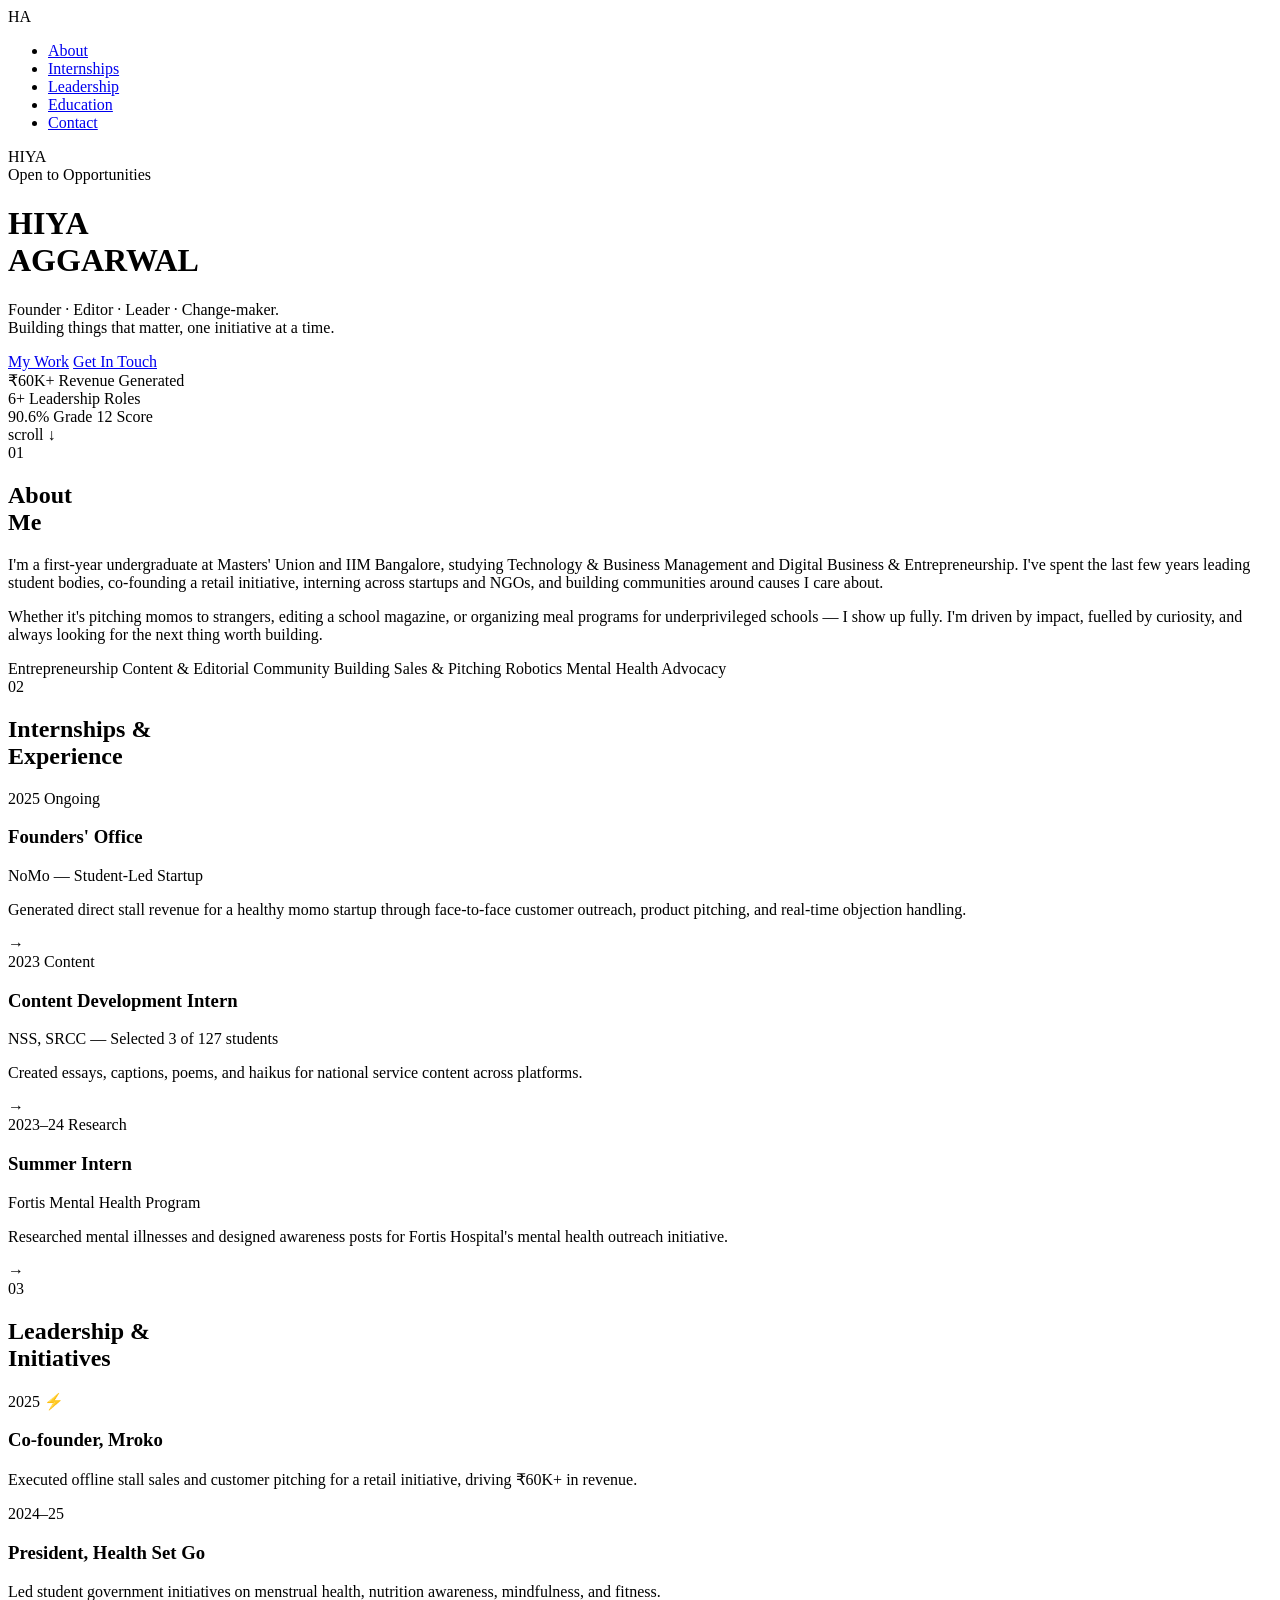
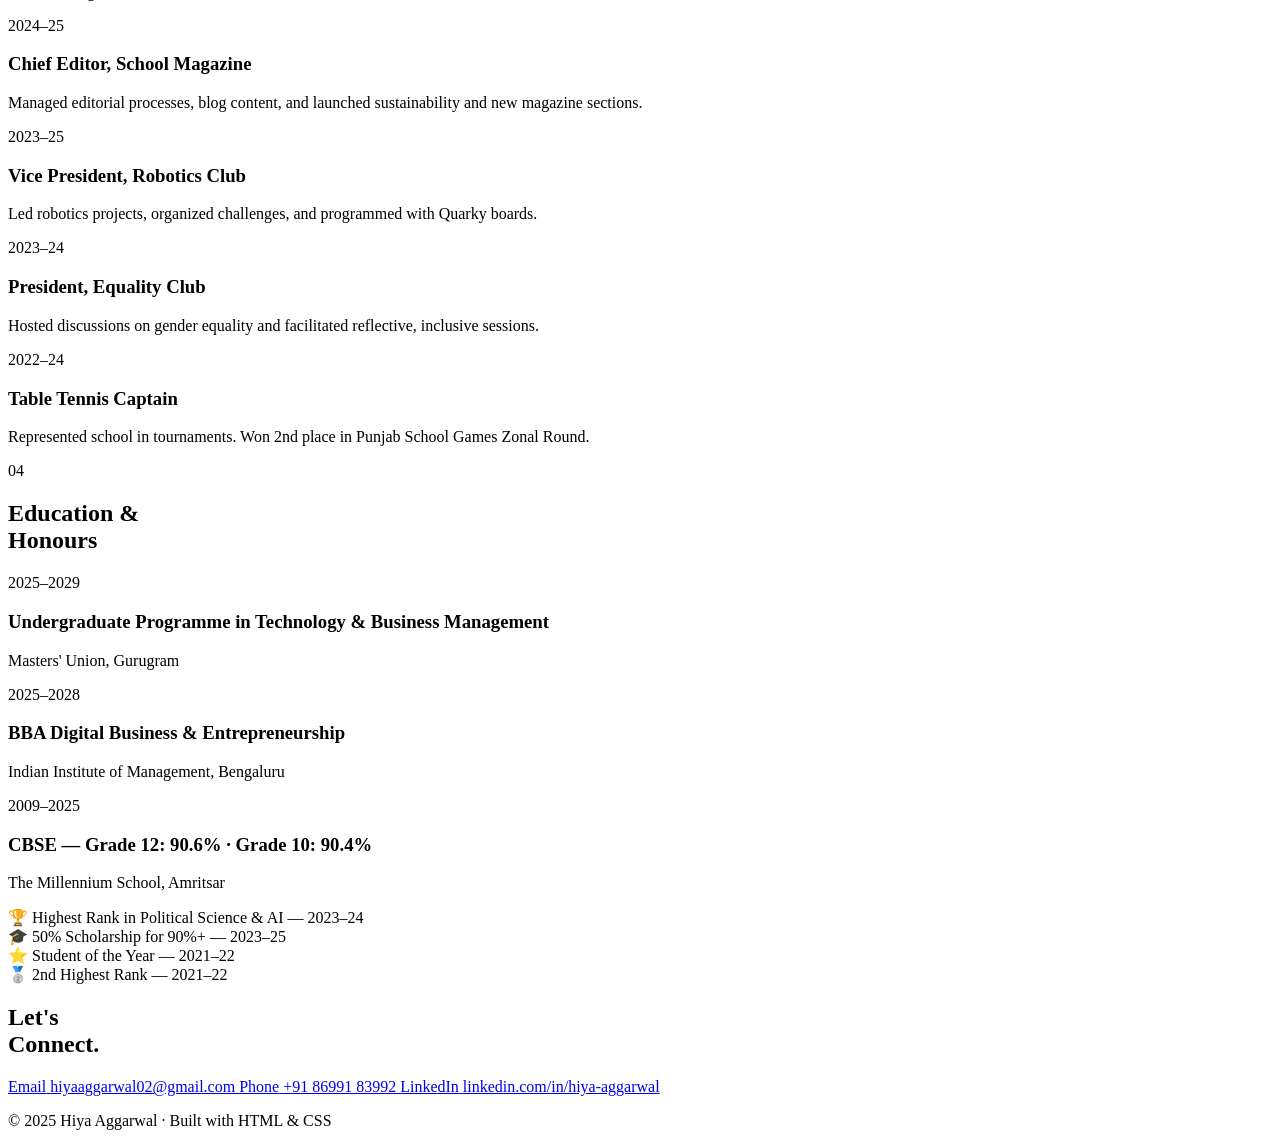
==== hiya_index.html @ df004dd4 "Add files via upload" ====
<!DOCTYPE html>
<html lang="en">
<head>
  <meta charset="UTF-8" />
  <meta name="viewport" content="width=device-width, initial-scale=1.0"/>
  <title>Hiya Aggarwal</title>
  <link rel="preconnect" href="https://fonts.googleapis.com">
  <link rel="preconnect" href="https://fonts.gstatic.com" crossorigin>
  <link href="https://fonts.googleapis.com/css2?family=Bebas+Neue&family=Outfit:wght@300;400;500;600&display=swap" rel="stylesheet">
  <link rel="stylesheet" href="style.css">
</head>
<body>

  <!-- NAV -->
  <nav id="navbar">
    <div class="nav-inner">
      <span class="nav-logo">HA</span>
      <ul class="nav-links">
        <li><a href="#about">About</a></li>
        <li><a href="#internships">Internships</a></li>
        <li><a href="#leadership">Leadership</a></li>
        <li><a href="#education">Education</a></li>
        <li><a href="#contact">Contact</a></li>
      </ul>
    </div>
  </nav>

  <!-- HERO -->
  <header id="hero">
    <div class="hero-bg-text">HIYA</div>
    <div class="hero-inner">
      <div class="hero-left">
        <div class="hero-badge">Open to Opportunities</div>
        <h1 class="hero-name">HIYA<br><span class="hero-name-accent">AGGARWAL</span></h1>
        <p class="hero-desc">Founder · Editor · Leader · Change-maker.<br>Building things that matter, one initiative at a time.</p>
        <div class="hero-ctas">
          <a href="#internships" class="btn-primary">My Work</a>
          <a href="mailto:hiyaaggarwal02@gmail.com" class="btn-ghost">Get In Touch</a>
        </div>
      </div>
      <div class="hero-right">
        <div class="hero-stat-box">
          <div class="stat">
            <span class="stat-num">₹60K+</span>
            <span class="stat-label">Revenue Generated</span>
          </div>
          <div class="stat-divider"></div>
          <div class="stat">
            <span class="stat-num">6+</span>
            <span class="stat-label">Leadership Roles</span>
          </div>
          <div class="stat-divider"></div>
          <div class="stat">
            <span class="stat-num">90.6%</span>
            <span class="stat-label">Grade 12 Score</span>
          </div>
        </div>
      </div>
    </div>
    <div class="hero-scroll">scroll ↓</div>
  </header>

  <!-- ABOUT -->
  <section id="about" class="section">
    <div class="section-inner">
      <div class="about-left">
        <span class="section-number">01</span>
        <h2 class="section-heading">About<br>Me</h2>
      </div>
      <div class="about-right">
        <p class="about-text">
          I'm a first-year undergraduate at Masters' Union and IIM Bangalore, studying Technology & Business Management 
          and Digital Business & Entrepreneurship. I've spent the last few years leading student bodies, co-founding a 
          retail initiative, interning across startups and NGOs, and building communities around causes I care about.
        </p>
        <p class="about-text">
          Whether it's pitching momos to strangers, editing a school magazine, or organizing meal programs for 
          underprivileged schools — I show up fully. I'm driven by impact, fuelled by curiosity, and always 
          looking for the next thing worth building.
        </p>
        <div class="about-pills">
          <span class="pill">Entrepreneurship</span>
          <span class="pill">Content & Editorial</span>
          <span class="pill">Community Building</span>
          <span class="pill">Sales & Pitching</span>
          <span class="pill">Robotics</span>
          <span class="pill">Mental Health Advocacy</span>
        </div>
      </div>
    </div>
  </section>

  <!-- INTERNSHIPS -->
  <section id="internships" class="section section-dark">
    <div class="section-inner">
      <div class="section-top">
        <span class="section-number light">02</span>
        <h2 class="section-heading light">Internships &<br>Experience</h2>
      </div>
      <div class="intern-list">

        <div class="intern-item">
          <div class="intern-meta">
            <span class="intern-year">2025</span>
            <span class="intern-tag ongoing">Ongoing</span>
          </div>
          <div class="intern-body">
            <h3 class="intern-title">Founders' Office</h3>
            <p class="intern-org">NoMo — Student-Led Startup</p>
            <p class="intern-desc">Generated direct stall revenue for a healthy momo startup through face-to-face customer outreach, product pitching, and real-time objection handling.</p>
          </div>
          <div class="intern-arrow">→</div>
        </div>

        <div class="intern-item">
          <div class="intern-meta">
            <span class="intern-year">2023</span>
            <span class="intern-tag">Content</span>
          </div>
          <div class="intern-body">
            <h3 class="intern-title">Content Development Intern</h3>
            <p class="intern-org">NSS, SRCC — Selected 3 of 127 students</p>
            <p class="intern-desc">Created essays, captions, poems, and haikus for national service content across platforms.</p>
          </div>
          <div class="intern-arrow">→</div>
        </div>

        <div class="intern-item">
          <div class="intern-meta">
            <span class="intern-year">2023–24</span>
            <span class="intern-tag">Research</span>
          </div>
          <div class="intern-body">
            <h3 class="intern-title">Summer Intern</h3>
            <p class="intern-org">Fortis Mental Health Program</p>
            <p class="intern-desc">Researched mental illnesses and designed awareness posts for Fortis Hospital's mental health outreach initiative.</p>
          </div>
          <div class="intern-arrow">→</div>
        </div>

      </div>
    </div>
  </section>

  <!-- LEADERSHIP -->
  <section id="leadership" class="section">
    <div class="section-inner">
      <div class="section-top">
        <span class="section-number">03</span>
        <h2 class="section-heading">Leadership &<br>Initiatives</h2>
      </div>
      <div class="lead-grid">

        <div class="lead-card featured">
          <div class="lead-card-top">
            <span class="lead-year">2025</span>
            <span class="lead-icon">⚡</span>
          </div>
          <h3 class="lead-title">Co-founder, Mroko</h3>
          <p class="lead-desc">Executed offline stall sales and customer pitching for a retail initiative, driving ₹60K+ in revenue.</p>
        </div>

        <div class="lead-card">
          <div class="lead-card-top">
            <span class="lead-year">2024–25</span>
          </div>
          <h3 class="lead-title">President, Health Set Go</h3>
          <p class="lead-desc">Led student government initiatives on menstrual health, nutrition awareness, mindfulness, and fitness.</p>
        </div>

        <div class="lead-card">
          <div class="lead-card-top">
            <span class="lead-year">2024–25</span>
          </div>
          <h3 class="lead-title">Chief Editor, School Magazine</h3>
          <p class="lead-desc">Managed editorial processes, blog content, and launched sustainability and new magazine sections.</p>
        </div>

        <div class="lead-card">
          <div class="lead-card-top">
            <span class="lead-year">2023–25</span>
          </div>
          <h3 class="lead-title">Vice President, Robotics Club</h3>
          <p class="lead-desc">Led robotics projects, organized challenges, and programmed with Quarky boards.</p>
        </div>

        <div class="lead-card">
          <div class="lead-card-top">
            <span class="lead-year">2023–24</span>
          </div>
          <h3 class="lead-title">President, Equality Club</h3>
          <p class="lead-desc">Hosted discussions on gender equality and facilitated reflective, inclusive sessions.</p>
        </div>

        <div class="lead-card">
          <div class="lead-card-top">
            <span class="lead-year">2022–24</span>
          </div>
          <h3 class="lead-title">Table Tennis Captain</h3>
          <p class="lead-desc">Represented school in tournaments. Won 2nd place in Punjab School Games Zonal Round.</p>
        </div>

      </div>
    </div>
  </section>

  <!-- EDUCATION -->
  <section id="education" class="section section-dark">
    <div class="section-inner">
      <div class="section-top">
        <span class="section-number light">04</span>
        <h2 class="section-heading light">Education &<br>Honours</h2>
      </div>

      <div class="edu-timeline">
        <div class="edu-entry">
          <div class="edu-dot"></div>
          <div class="edu-content">
            <span class="edu-year">2025–2029</span>
            <h3 class="edu-degree">Undergraduate Programme in Technology & Business Management</h3>
            <p class="edu-school">Masters' Union, Gurugram</p>
          </div>
        </div>
        <div class="edu-entry">
          <div class="edu-dot"></div>
          <div class="edu-content">
            <span class="edu-year">2025–2028</span>
            <h3 class="edu-degree">BBA Digital Business & Entrepreneurship</h3>
            <p class="edu-school">Indian Institute of Management, Bengaluru</p>
          </div>
        </div>
        <div class="edu-entry">
          <div class="edu-dot"></div>
          <div class="edu-content">
            <span class="edu-year">2009–2025</span>
            <h3 class="edu-degree">CBSE — Grade 12: 90.6% · Grade 10: 90.4%</h3>
            <p class="edu-school">The Millennium School, Amritsar</p>
          </div>
        </div>
      </div>

      <div class="honours-grid">
        <div class="honour-item">🏆 Highest Rank in Political Science & AI — 2023–24</div>
        <div class="honour-item">🎓 50% Scholarship for 90%+ — 2023–25</div>
        <div class="honour-item">⭐ Student of the Year — 2021–22</div>
        <div class="honour-item">🥈 2nd Highest Rank — 2021–22</div>
      </div>
    </div>
  </section>

  <!-- CONTACT -->
  <section id="contact" class="section contact-section">
    <div class="section-inner contact-inner">
      <h2 class="contact-heading">Let's<br><span class="contact-accent">Connect.</span></h2>
      <div class="contact-details">
        <a href="mailto:hiyaaggarwal02@gmail.com" class="contact-item">
          <span class="contact-label">Email</span>
          <span class="contact-value">hiyaaggarwal02@gmail.com</span>
        </a>
        <a href="tel:+918699183992" class="contact-item">
          <span class="contact-label">Phone</span>
          <span class="contact-value">+91 86991 83992</span>
        </a>
        <a href="https://linkedin.com/in/hiya-aggarwal" class="contact-item" target="_blank">
          <span class="contact-label">LinkedIn</span>
          <span class="contact-value">linkedin.com/in/hiya-aggarwal</span>
        </a>
      </div>
    </div>
  </section>

  <footer>
    <p>© 2025 Hiya Aggarwal · Built with HTML & CSS</p>
  </footer>

</body>
</html>
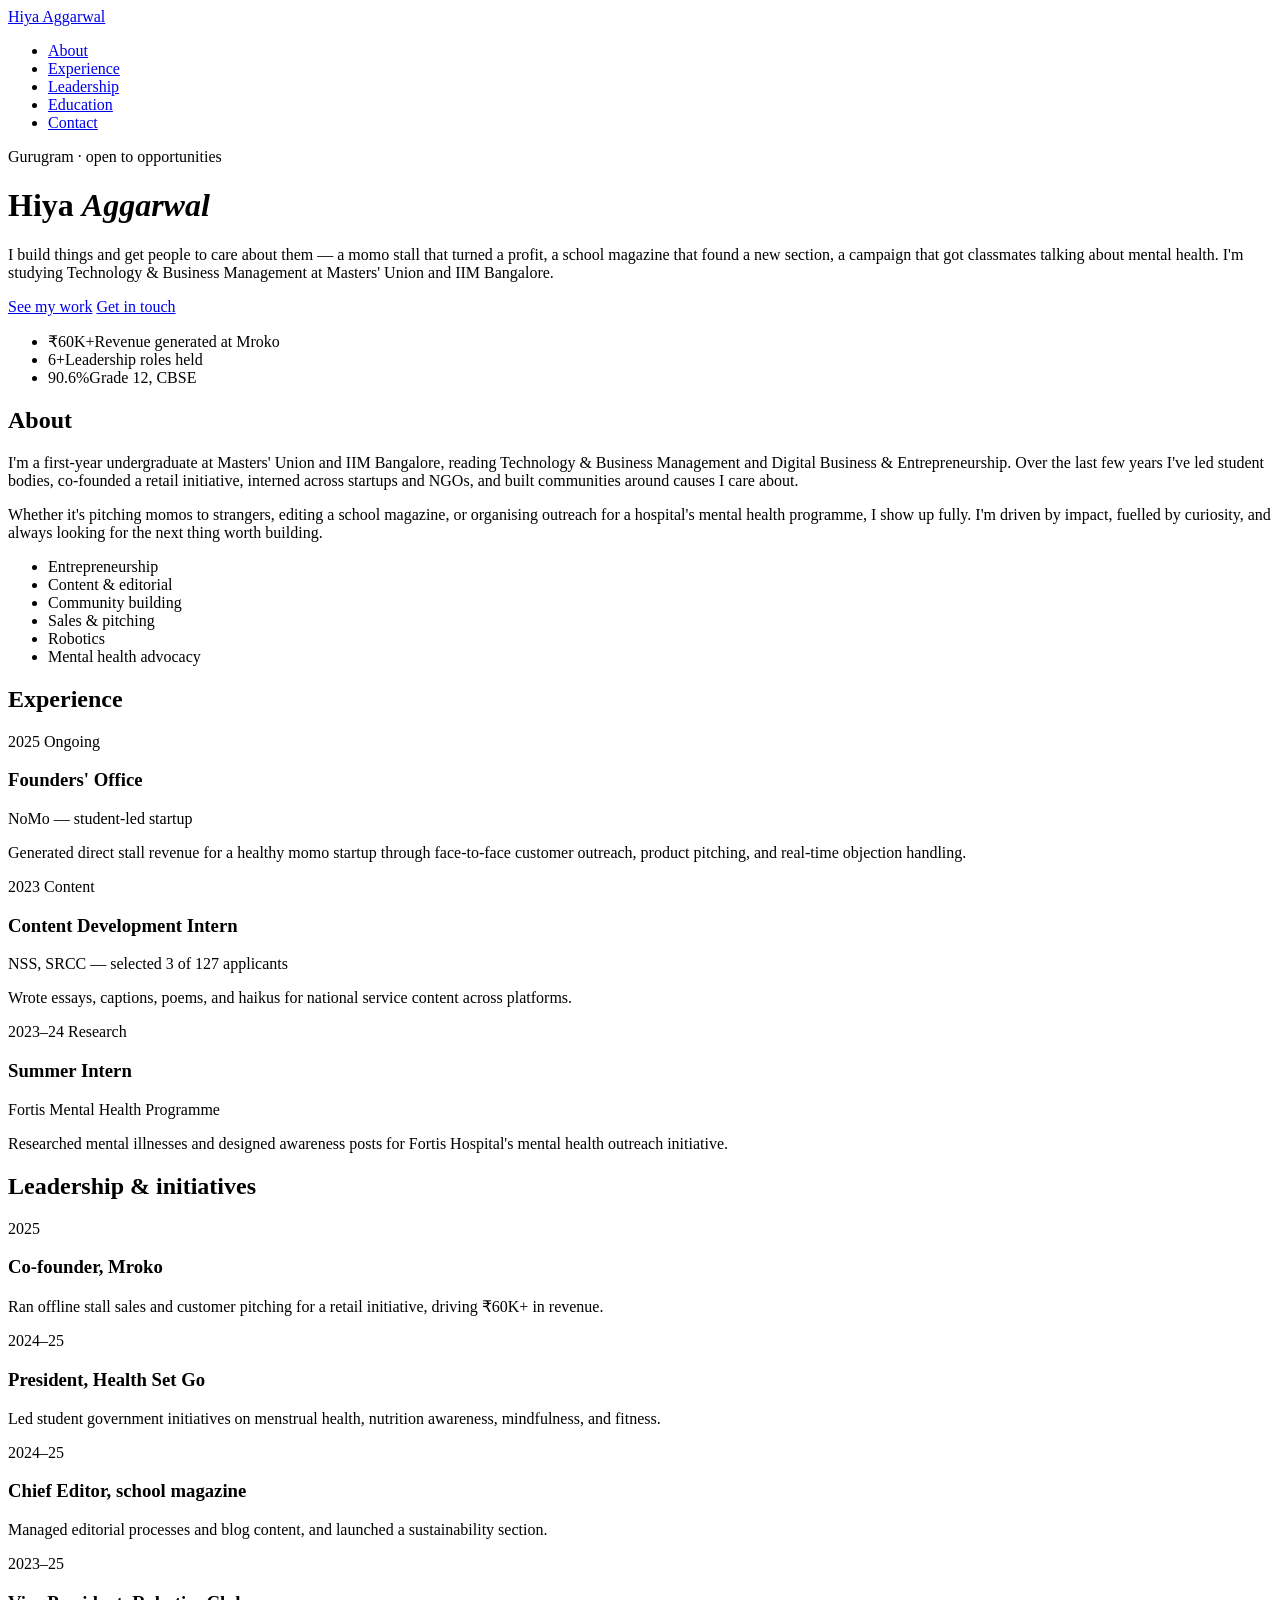
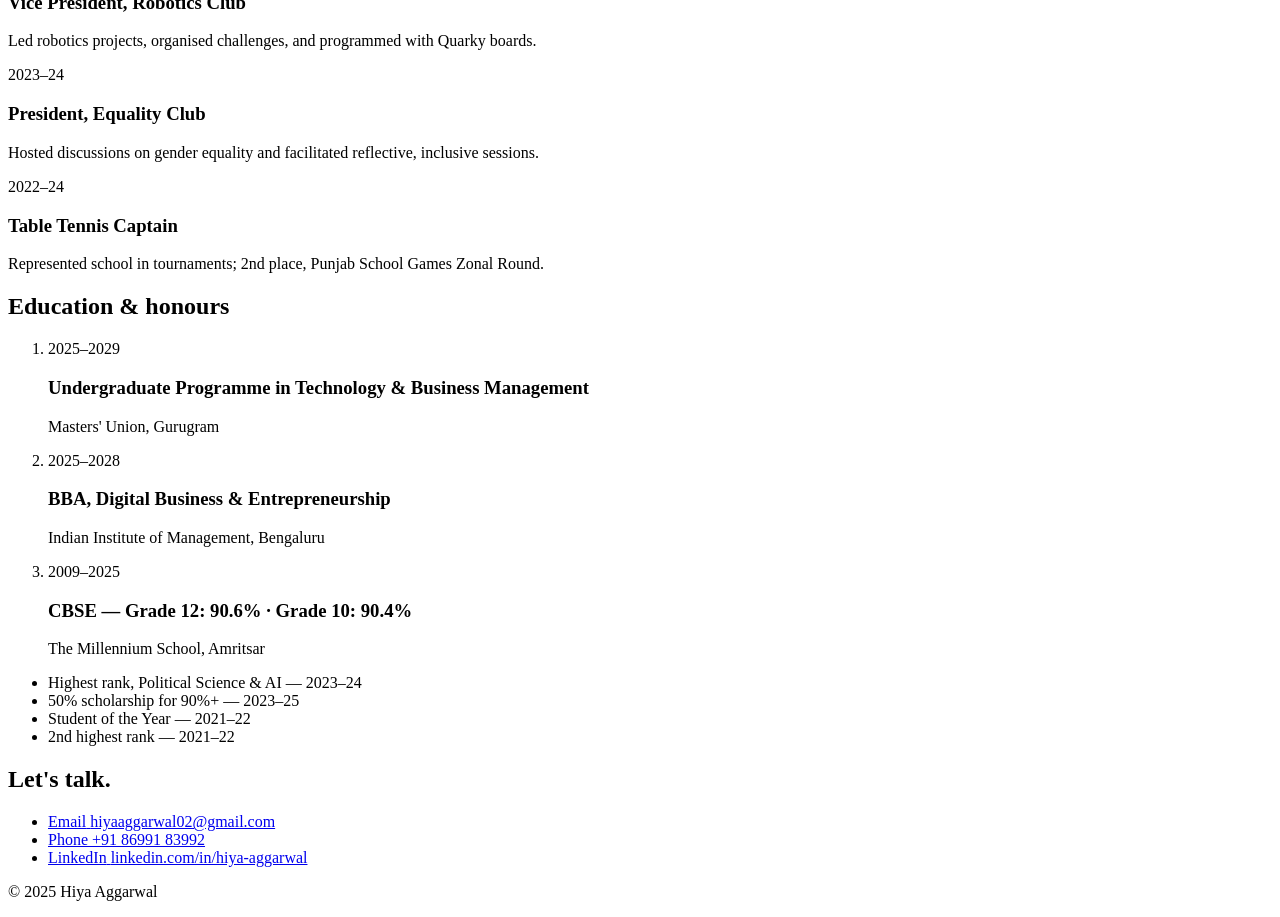
==== commit fcae6808: "Update hiya_index.html" ====
--- a/hiya_index.html
+++ b/hiya_index.html
@@ -6,7 +6,7 @@
   <title>Hiya Aggarwal</title>
   <link rel="preconnect" href="https://fonts.googleapis.com">
   <link rel="preconnect" href="https://fonts.gstatic.com" crossorigin>
-  <link href="https://fonts.googleapis.com/css2?family=Bebas+Neue&family=Outfit:wght@300;400;500;600&display=swap" rel="stylesheet">
+  <link href="https://fonts.googleapis.com/css2?family=Fraunces:ital,wght@0,400;0,600;1,500&family=Work+Sans:wght@300;400;500;600&display=swap" rel="stylesheet">
   <link rel="stylesheet" href="style.css">
 </head>
 <body>
@@ -14,10 +14,10 @@
   <!-- NAV -->
   <nav id="navbar">
     <div class="nav-inner">
-      <span class="nav-logo">HA</span>
+      <a href="#hero" class="nav-logo">Hiya Aggarwal</a>
       <ul class="nav-links">
         <li><a href="#about">About</a></li>
-        <li><a href="#internships">Internships</a></li>
+        <li><a href="#internships">Experience</a></li>
         <li><a href="#leadership">Leadership</a></li>
         <li><a href="#education">Education</a></li>
         <li><a href="#contact">Contact</a></li>
@@ -27,116 +27,100 @@
 
   <!-- HERO -->
   <header id="hero">
-    <div class="hero-bg-text">HIYA</div>
     <div class="hero-inner">
       <div class="hero-left">
-        <div class="hero-badge">Open to Opportunities</div>
-        <h1 class="hero-name">HIYA<br><span class="hero-name-accent">AGGARWAL</span></h1>
-        <p class="hero-desc">Founder · Editor · Leader · Change-maker.<br>Building things that matter, one initiative at a time.</p>
+        <p class="hero-kicker">Gurugram · open to opportunities</p>
+        <h1 class="hero-name">Hiya <em>Aggarwal</em></h1>
+        <p class="hero-desc">
+          I build things and get people to care about them — a momo stall that turned a profit,
+          a school magazine that found a new section, a campaign that got classmates talking about
+          mental health. I'm studying Technology &amp; Business Management at Masters' Union and
+          IIM Bangalore.
+        </p>
         <div class="hero-ctas">
-          <a href="#internships" class="btn-primary">My Work</a>
-          <a href="mailto:hiyaaggarwal02@gmail.com" class="btn-ghost">Get In Touch</a>
+          <a href="#internships" class="btn-primary">See my work</a>
+          <a href="mailto:hiyaaggarwal02@gmail.com" class="btn-ghost">Get in touch</a>
         </div>
       </div>
       <div class="hero-right">
-        <div class="hero-stat-box">
-          <div class="stat">
-            <span class="stat-num">₹60K+</span>
-            <span class="stat-label">Revenue Generated</span>
-          </div>
-          <div class="stat-divider"></div>
-          <div class="stat">
-            <span class="stat-num">6+</span>
-            <span class="stat-label">Leadership Roles</span>
-          </div>
-          <div class="stat-divider"></div>
-          <div class="stat">
-            <span class="stat-num">90.6%</span>
-            <span class="stat-label">Grade 12 Score</span>
-          </div>
-        </div>
-      </div>
-    </div>
-    <div class="hero-scroll">scroll ↓</div>
+        <ul class="stat-list">
+          <li><span class="stat-num">₹60K+</span><span class="stat-label">Revenue generated at Mroko</span></li>
+          <li><span class="stat-num">6+</span><span class="stat-label">Leadership roles held</span></li>
+          <li><span class="stat-num">90.6%</span><span class="stat-label">Grade 12, CBSE</span></li>
+        </ul>
+      </div>
+    </div>
   </header>
 
   <!-- ABOUT -->
   <section id="about" class="section">
-    <div class="section-inner">
-      <div class="about-left">
-        <span class="section-number">01</span>
-        <h2 class="section-heading">About<br>Me</h2>
-      </div>
-      <div class="about-right">
+    <div class="section-inner about-inner">
+      <h2 class="section-heading">About</h2>
+      <div class="about-body">
         <p class="about-text">
-          I'm a first-year undergraduate at Masters' Union and IIM Bangalore, studying Technology & Business Management 
-          and Digital Business & Entrepreneurship. I've spent the last few years leading student bodies, co-founding a 
-          retail initiative, interning across startups and NGOs, and building communities around causes I care about.
+          I'm a first-year undergraduate at Masters' Union and IIM Bangalore, reading Technology &amp;
+          Business Management and Digital Business &amp; Entrepreneurship. Over the last few years I've
+          led student bodies, co-founded a retail initiative, interned across startups and NGOs, and
+          built communities around causes I care about.
         </p>
         <p class="about-text">
-          Whether it's pitching momos to strangers, editing a school magazine, or organizing meal programs for 
-          underprivileged schools — I show up fully. I'm driven by impact, fuelled by curiosity, and always 
-          looking for the next thing worth building.
+          Whether it's pitching momos to strangers, editing a school magazine, or organising outreach for
+          a hospital's mental health programme, I show up fully. I'm driven by impact, fuelled by
+          curiosity, and always looking for the next thing worth building.
         </p>
-        <div class="about-pills">
-          <span class="pill">Entrepreneurship</span>
-          <span class="pill">Content & Editorial</span>
-          <span class="pill">Community Building</span>
-          <span class="pill">Sales & Pitching</span>
-          <span class="pill">Robotics</span>
-          <span class="pill">Mental Health Advocacy</span>
-        </div>
+        <ul class="tag-list">
+          <li>Entrepreneurship</li>
+          <li>Content &amp; editorial</li>
+          <li>Community building</li>
+          <li>Sales &amp; pitching</li>
+          <li>Robotics</li>
+          <li>Mental health advocacy</li>
+        </ul>
       </div>
     </div>
   </section>
 
   <!-- INTERNSHIPS -->
-  <section id="internships" class="section section-dark">
+  <section id="internships" class="section section-tint">
     <div class="section-inner">
-      <div class="section-top">
-        <span class="section-number light">02</span>
-        <h2 class="section-heading light">Internships &<br>Experience</h2>
-      </div>
+      <h2 class="section-heading">Experience</h2>
       <div class="intern-list">
 
-        <div class="intern-item">
-          <div class="intern-meta">
+        <article class="intern-item">
+          <div class="intern-when">
             <span class="intern-year">2025</span>
-            <span class="intern-tag ongoing">Ongoing</span>
+            <span class="intern-tag is-current">Ongoing</span>
           </div>
           <div class="intern-body">
             <h3 class="intern-title">Founders' Office</h3>
-            <p class="intern-org">NoMo — Student-Led Startup</p>
+            <p class="intern-org">NoMo — student-led startup</p>
             <p class="intern-desc">Generated direct stall revenue for a healthy momo startup through face-to-face customer outreach, product pitching, and real-time objection handling.</p>
           </div>
-          <div class="intern-arrow">→</div>
-        </div>
-
-        <div class="intern-item">
-          <div class="intern-meta">
+        </article>
+
+        <article class="intern-item">
+          <div class="intern-when">
             <span class="intern-year">2023</span>
             <span class="intern-tag">Content</span>
           </div>
           <div class="intern-body">
             <h3 class="intern-title">Content Development Intern</h3>
-            <p class="intern-org">NSS, SRCC — Selected 3 of 127 students</p>
-            <p class="intern-desc">Created essays, captions, poems, and haikus for national service content across platforms.</p>
-          </div>
-          <div class="intern-arrow">→</div>
-        </div>
-
-        <div class="intern-item">
-          <div class="intern-meta">
+            <p class="intern-org">NSS, SRCC — selected 3 of 127 applicants</p>
+            <p class="intern-desc">Wrote essays, captions, poems, and haikus for national service content across platforms.</p>
+          </div>
+        </article>
+
+        <article class="intern-item">
+          <div class="intern-when">
             <span class="intern-year">2023–24</span>
             <span class="intern-tag">Research</span>
           </div>
           <div class="intern-body">
             <h3 class="intern-title">Summer Intern</h3>
-            <p class="intern-org">Fortis Mental Health Program</p>
+            <p class="intern-org">Fortis Mental Health Programme</p>
             <p class="intern-desc">Researched mental illnesses and designed awareness posts for Fortis Hospital's mental health outreach initiative.</p>
           </div>
-          <div class="intern-arrow">→</div>
-        </div>
+        </article>
 
       </div>
     </div>
@@ -145,59 +129,43 @@
   <!-- LEADERSHIP -->
   <section id="leadership" class="section">
     <div class="section-inner">
-      <div class="section-top">
-        <span class="section-number">03</span>
-        <h2 class="section-heading">Leadership &<br>Initiatives</h2>
-      </div>
+      <h2 class="section-heading">Leadership &amp; initiatives</h2>
       <div class="lead-grid">
 
-        <div class="lead-card featured">
-          <div class="lead-card-top">
-            <span class="lead-year">2025</span>
-            <span class="lead-icon">⚡</span>
-          </div>
+        <div class="lead-card is-featured">
+          <span class="lead-year">2025</span>
           <h3 class="lead-title">Co-founder, Mroko</h3>
-          <p class="lead-desc">Executed offline stall sales and customer pitching for a retail initiative, driving ₹60K+ in revenue.</p>
-        </div>
-
-        <div class="lead-card">
-          <div class="lead-card-top">
-            <span class="lead-year">2024–25</span>
-          </div>
+          <p class="lead-desc">Ran offline stall sales and customer pitching for a retail initiative, driving ₹60K+ in revenue.</p>
+        </div>
+
+        <div class="lead-card">
+          <span class="lead-year">2024–25</span>
           <h3 class="lead-title">President, Health Set Go</h3>
           <p class="lead-desc">Led student government initiatives on menstrual health, nutrition awareness, mindfulness, and fitness.</p>
         </div>
 
         <div class="lead-card">
-          <div class="lead-card-top">
-            <span class="lead-year">2024–25</span>
-          </div>
-          <h3 class="lead-title">Chief Editor, School Magazine</h3>
-          <p class="lead-desc">Managed editorial processes, blog content, and launched sustainability and new magazine sections.</p>
-        </div>
-
-        <div class="lead-card">
-          <div class="lead-card-top">
-            <span class="lead-year">2023–25</span>
-          </div>
+          <span class="lead-year">2024–25</span>
+          <h3 class="lead-title">Chief Editor, school magazine</h3>
+          <p class="lead-desc">Managed editorial processes and blog content, and launched a sustainability section.</p>
+        </div>
+
+        <div class="lead-card">
+          <span class="lead-year">2023–25</span>
           <h3 class="lead-title">Vice President, Robotics Club</h3>
-          <p class="lead-desc">Led robotics projects, organized challenges, and programmed with Quarky boards.</p>
-        </div>
-
-        <div class="lead-card">
-          <div class="lead-card-top">
-            <span class="lead-year">2023–24</span>
-          </div>
+          <p class="lead-desc">Led robotics projects, organised challenges, and programmed with Quarky boards.</p>
+        </div>
+
+        <div class="lead-card">
+          <span class="lead-year">2023–24</span>
           <h3 class="lead-title">President, Equality Club</h3>
           <p class="lead-desc">Hosted discussions on gender equality and facilitated reflective, inclusive sessions.</p>
         </div>
 
         <div class="lead-card">
-          <div class="lead-card-top">
-            <span class="lead-year">2022–24</span>
-          </div>
+          <span class="lead-year">2022–24</span>
           <h3 class="lead-title">Table Tennis Captain</h3>
-          <p class="lead-desc">Represented school in tournaments. Won 2nd place in Punjab School Games Zonal Round.</p>
+          <p class="lead-desc">Represented school in tournaments; 2nd place, Punjab School Games Zonal Round.</p>
         </div>
 
       </div>
@@ -205,73 +173,76 @@
   </section>
 
   <!-- EDUCATION -->
-  <section id="education" class="section section-dark">
+  <section id="education" class="section section-tint">
     <div class="section-inner">
-      <div class="section-top">
-        <span class="section-number light">04</span>
-        <h2 class="section-heading light">Education &<br>Honours</h2>
-      </div>
-
-      <div class="edu-timeline">
-        <div class="edu-entry">
-          <div class="edu-dot"></div>
-          <div class="edu-content">
-            <span class="edu-year">2025–2029</span>
-            <h3 class="edu-degree">Undergraduate Programme in Technology & Business Management</h3>
-            <p class="edu-school">Masters' Union, Gurugram</p>
-          </div>
-        </div>
-        <div class="edu-entry">
-          <div class="edu-dot"></div>
-          <div class="edu-content">
-            <span class="edu-year">2025–2028</span>
-            <h3 class="edu-degree">BBA Digital Business & Entrepreneurship</h3>
-            <p class="edu-school">Indian Institute of Management, Bengaluru</p>
-          </div>
-        </div>
-        <div class="edu-entry">
-          <div class="edu-dot"></div>
-          <div class="edu-content">
-            <span class="edu-year">2009–2025</span>
-            <h3 class="edu-degree">CBSE — Grade 12: 90.6% · Grade 10: 90.4%</h3>
-            <p class="edu-school">The Millennium School, Amritsar</p>
-          </div>
-        </div>
-      </div>
-
-      <div class="honours-grid">
-        <div class="honour-item">🏆 Highest Rank in Political Science & AI — 2023–24</div>
-        <div class="honour-item">🎓 50% Scholarship for 90%+ — 2023–25</div>
-        <div class="honour-item">⭐ Student of the Year — 2021–22</div>
-        <div class="honour-item">🥈 2nd Highest Rank — 2021–22</div>
-      </div>
+      <h2 class="section-heading">Education &amp; honours</h2>
+
+      <ol class="edu-timeline">
+        <li class="edu-entry">
+          <span class="edu-year">2025–2029</span>
+          <h3 class="edu-degree">Undergraduate Programme in Technology &amp; Business Management</h3>
+          <p class="edu-school">Masters' Union, Gurugram</p>
+        </li>
+        <li class="edu-entry">
+          <span class="edu-year">2025–2028</span>
+          <h3 class="edu-degree">BBA, Digital Business &amp; Entrepreneurship</h3>
+          <p class="edu-school">Indian Institute of Management, Bengaluru</p>
+        </li>
+        <li class="edu-entry">
+          <span class="edu-year">2009–2025</span>
+          <h3 class="edu-degree">CBSE — Grade 12: 90.6% · Grade 10: 90.4%</h3>
+          <p class="edu-school">The Millennium School, Amritsar</p>
+        </li>
+      </ol>
+
+      <ul class="honours-list">
+        <li><span class="honour-mark"></span>Highest rank, Political Science &amp; AI — 2023–24</li>
+        <li><span class="honour-mark"></span>50% scholarship for 90%+ — 2023–25</li>
+        <li><span class="honour-mark"></span>Student of the Year — 2021–22</li>
+        <li><span class="honour-mark"></span>2nd highest rank — 2021–22</li>
+      </ul>
     </div>
   </section>
 
   <!-- CONTACT -->
   <section id="contact" class="section contact-section">
     <div class="section-inner contact-inner">
-      <h2 class="contact-heading">Let's<br><span class="contact-accent">Connect.</span></h2>
-      <div class="contact-details">
-        <a href="mailto:hiyaaggarwal02@gmail.com" class="contact-item">
-          <span class="contact-label">Email</span>
-          <span class="contact-value">hiyaaggarwal02@gmail.com</span>
-        </a>
-        <a href="tel:+918699183992" class="contact-item">
-          <span class="contact-label">Phone</span>
-          <span class="contact-value">+91 86991 83992</span>
-        </a>
-        <a href="https://linkedin.com/in/hiya-aggarwal" class="contact-item" target="_blank">
-          <span class="contact-label">LinkedIn</span>
-          <span class="contact-value">linkedin.com/in/hiya-aggarwal</span>
-        </a>
-      </div>
+      <h2 class="contact-heading">Let's talk.</h2>
+      <ul class="contact-list">
+        <li>
+          <a href="mailto:hiyaaggarwal02@gmail.com" class="contact-item">
+            <span class="contact-label">Email</span>
+            <span class="contact-value">hiyaaggarwal02@gmail.com</span>
+          </a>
+        </li>
+        <li>
+          <a href="tel:+918699183992" class="contact-item">
+            <span class="contact-label">Phone</span>
+            <span class="contact-value">+91 86991 83992</span>
+          </a>
+        </li>
+        <li>
+          <a href="https://linkedin.com/in/hiya-aggarwal" class="contact-item" target="_blank">
+            <span class="contact-label">LinkedIn</span>
+            <span class="contact-value">linkedin.com/in/hiya-aggarwal</span>
+          </a>
+        </li>
+      </ul>
     </div>
   </section>
 
   <footer>
-    <p>© 2025 Hiya Aggarwal · Built with HTML & CSS</p>
+    <p>©️ 2025 Hiya Aggarwal</p>
   </footer>
 
 </body>
 </html>
+        
+
+  
+
+
+
+
+
+        
